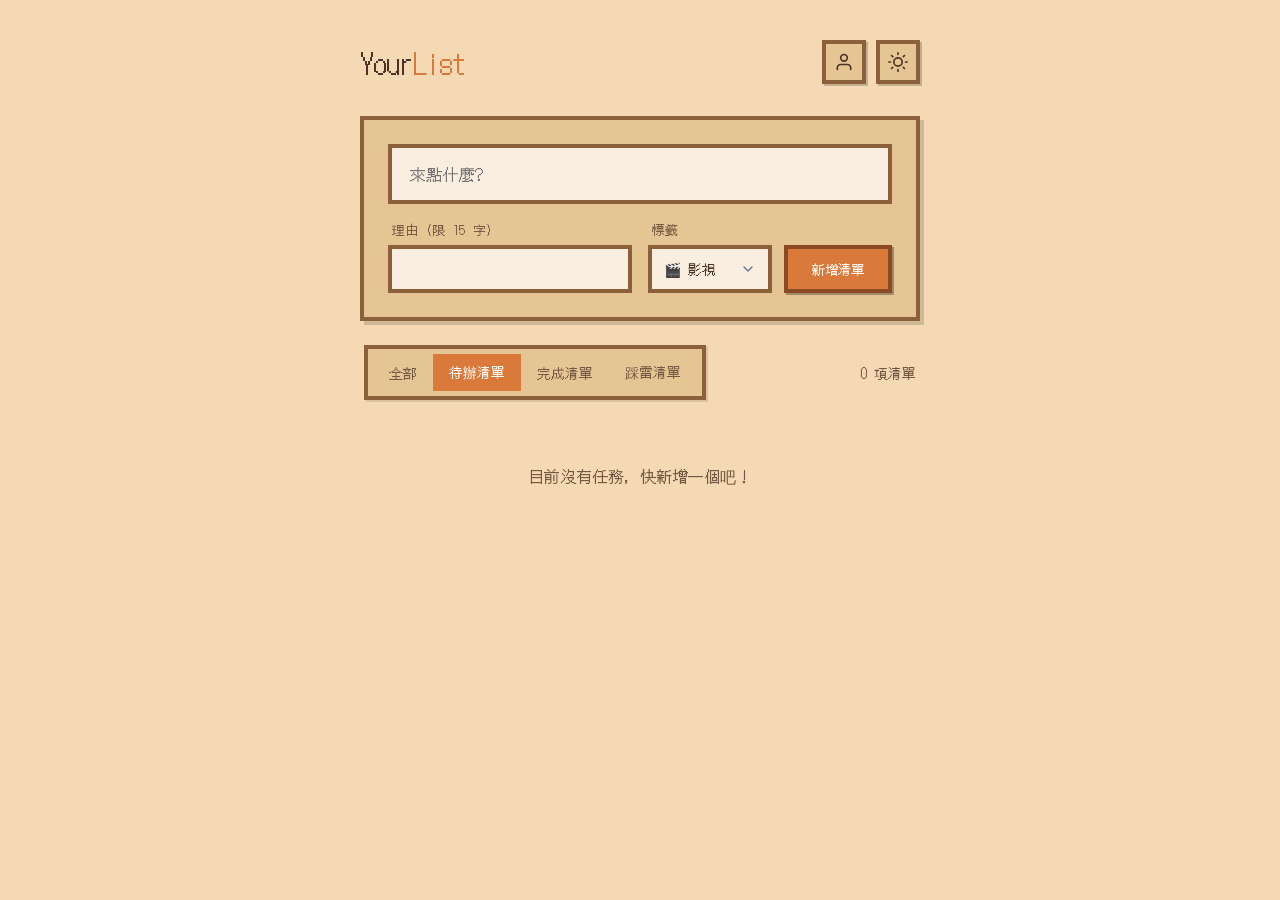
==== html/index.html @ 20684373 "feat: initialize core Vibe Todo application with task management, local storage persistence, and ani" ====
<!DOCTYPE html>
<html lang="zh-TW">
<head>
    <meta charset="UTF-8">
    <meta name="viewport" content="width=device-width, initial-scale=1.0">
    <title>YourList - 生活風格清單</title>
    <meta name="description" content="一個優雅的純前端生活風格清單，紀錄您的電影、書籍、音樂與靈感。">
    <link rel="stylesheet" href="../css/style.css">
    <link rel="stylesheet" href="../css/animations.css">
    <!-- Google Fonts -->
    <link rel="preconnect" href="https://fonts.googleapis.com">
    <link rel="preconnect" href="https://fonts.gstatic.com" crossorigin>
    <link href="https://fonts.googleapis.com/css2?family=DotGothic16&display=swap" rel="stylesheet">
</head>
<body class="light-mode">
    <div class="background-blur"></div>
    
    <div class="app-container">
        <header>
            <div class="logo">
                <h1>Your<span>List</span></h1>
            </div>
            <div class="header-actions">
                <button id="user-btn" class="icon-btn" aria-label="會員中心" onclick="window.location.href='member.html'">
                    <svg id="user-icon" xmlns="http://www.w3.org/2000/svg" viewBox="0 0 24 24" fill="none" stroke="currentColor" stroke-width="2" stroke-linecap="round" stroke-linejoin="round"><path d="M20 21v-2a4 4 0 0 0-4-4H8a4 4 0 0 0-4 4v2"></path><circle cx="12" cy="7" r="4"></circle></svg>
                    <span id="user-name-badge" class="hidden"></span>
                </button>
                <button id="theme-toggle" class="icon-btn" aria-label="切換主題">
                    <svg id="sun-icon" xmlns="http://www.w3.org/2000/svg" viewBox="0 0 24 24" fill="none" stroke="currentColor" stroke-width="2" stroke-linecap="round" stroke-linejoin="round"><circle cx="12" cy="12" r="5"></circle><line x1="12" y1="1" x2="12" y2="3"></line><line x1="12" y1="21" x2="12" y2="23"></line><line x1="4.22" y1="4.22" x2="5.64" y2="5.64"></line><line x1="18.36" y1="18.36" x2="19.78" y2="19.78"></line><line x1="1" y1="12" x2="3" y2="12"></line><line x1="21" y1="12" x2="23" y2="12"></line><line x1="4.22" y1="19.78" x2="5.64" y2="18.36"></line><line x1="18.36" y1="5.64" x2="19.78" y2="4.22"></line></svg>
                    <svg id="moon-icon" class="hidden" xmlns="http://www.w3.org/2000/svg" viewBox="0 0 24 24" fill="none" stroke="currentColor" stroke-width="2" stroke-linecap="round" stroke-linejoin="round"><path d="M21 12.79A9 9 0 1 1 11.21 3 7 7 0 0 0 21 12.79z"></path></svg>
                </button>
            </div>
        </header>

        <section class="add-task-section card">
            <div class="input-group main-input">
                <input type="text" id="task-input" placeholder="來點什麼?" autocomplete="off">
            </div>
            <div class="options-group">
                <div class="option-item">
                    <label for="task-reason">理由 (限 15 字)</label>
                    <input type="text" id="task-reason" placeholder="" maxlength="15" autocomplete="off">
                </div>
                <div class="option-item">
                    <label for="task-tag">標籤</label>
                    <div class="tag-select-wrapper">
                        <select id="task-tag">
                            <option value="影視">🎬 影視</option>
                            <option value="書籍">📖 書籍</option>
                            <option value="音樂">🎵 音樂</option>
                            <option value="課程">🎓 課程</option>
                            <option value="遊戲">🎮 遊戲</option>
                        </select>
                        <button id="add-btn" class="primary-btn">新增清單</button>
                    </div>
                </div>
            </div>
        </section>

        <nav class="filter-section">
            <div class="filter-tabs">
                <button class="filter-btn" data-filter="all">全部</button>
                <button class="filter-btn active" data-filter="active">待辦清單</button>
                <button class="filter-btn" data-filter="completed">完成清單</button>
                <button class="filter-btn" data-filter="thunder">踩雷清單</button>
            </div>
            <div class="stats">
                <span id="items-left">0 項清單</span>
            </div>
        </nav>



        <main id="todo-list" class="todo-list">
            <!-- 任務項目將動態生成於此 -->
            <div class="empty-state">
                <p>目前沒有任務，快新增一個吧！</p>
            </div>
        </main>
    </div>

    <canvas id="animation-canvas"></canvas>
    <script src="../js/script.js"></script>
</body>
</html>
---- css/style.css ----
:root {
    /* Color Palette - Light Mode - Stardew Valley */
    --primary-color: #d97a3a; /* Earthy wood orange */
    --primary-hover: #b95d22;
    --bg-color: #f4d9b4; /* Warm sand/wood */
    --card-bg: #e6c594; /* Darker board */
    --text-main: #4a3424; /* Dark brown for contrast */
    --text-muted: #735942;
    --border-color: #8c603a; /* Wood border */
    --input-bg: #f9eedf;
    --accent-red: #d94a3a;
    --accent-green: #629c44; /* Grass green */
    --shadow: 4px 4px 0px rgba(0,0,0,0.15); /* Hard pixel shadow */
    --glass-blur: none; /* No glass */
}

.dark-mode {
    /* Color Palette - Dark Mode - Stardew Night */
    --primary-color: #b56c36;
    --primary-hover: #985526;
    --bg-color: #2b394a; /* Night sky blue */
    --card-bg: #3c4c61;
    --text-main: #f0decc;
    --text-muted: #b5a496;
    --border-color: #1a2533;
    --input-bg: #222d3b;
    --shadow: 4px 4px 0px rgba(0,0,0,0.3);
}

* {
    margin: 0;
    padding: 0;
    box-sizing: border-box;
    font-family: 'DotGothic16', 'Inter', sans-serif;
    image-rendering: auto; /* Base */
}
svg {
    image-rendering: pixelated;
}

body {
    background-color: var(--bg-color);
    color: var(--text-main);
    min-height: 100vh;
    display: flex;
    justify-content: center;
    transition: background-color 0.4s ease, color 0.4s ease;
    overflow-x: hidden;
}

/* Background Animated Circles - Removed for Pixel Art Vibe */
.background-blur {
    display: none;
}


.app-container {
    width: 100%;
    max-width: 600px;
    padding: 40px 20px;
    display: flex;
    flex-direction: column;
    gap: 24px;
}

/* Header */
header {
    display: flex;
    justify-content: space-between;
    align-items: center;
    margin-bottom: 8px;
}

.header-actions {
    display: flex;
    gap: 10px;
}

.logo h1 {
    font-size: 28px;
    font-weight: normal;
    letter-spacing: -1px;
    color: var(--text-main);
}

.logo h1 span {
    color: var(--primary-color);
}

.icon-btn {
    background: var(--card-bg);
    border: 4px solid var(--border-color);
    color: var(--text-main);
    width: 44px;
    height: 44px;
    border-radius: 0;
    display: flex;
    align-items: center;
    justify-content: center;
    cursor: pointer;
    transition: all 0.1s ease;
    box-shadow: 2px 2px 0px rgba(0,0,0,0.2);
}

.icon-btn:hover {
    transform: translateY(2px);
    box-shadow: 0px 0px 0px rgba(0,0,0,0.2);
}

.icon-btn svg {
    width: 20px;
    height: 20px;
}

.icon-btn {
    position: relative;
}

.hidden { display: none; }

/* Cards & Components */
.card {
    background: var(--card-bg);
    border: 4px solid var(--border-color);
    border-radius: 0;
    padding: 24px;
    box-shadow: var(--shadow);
}

/* Add Task Section */
.add-task-section {
    display: flex;
    flex-direction: column;
    gap: 16px;
}

.input-group {
    display: flex;
    gap: 12px;
}

#task-input {
    flex: 1;
    background: var(--input-bg);
    border: 4px solid var(--border-color);
    padding: 14px 18px;
    border-radius: 0;
    color: var(--text-main);
    font-size: 16px;
    transition: all 0.1s ease;
}

#task-input:focus {
    outline: none;
    border-color: var(--primary-color);
}

.primary-btn {
    background: var(--primary-color);
    color: white;
    border: 4px solid #8c4a24;
    padding: 0 24px;
    border-radius: 0;
    font-weight: normal;
    cursor: pointer;
    transition: all 0.1s ease;
    white-space: nowrap;
    box-shadow: 2px 2px 0px rgba(0,0,0,0.3);
}

.primary-btn:hover {
    background: var(--primary-hover);
    transform: translateY(2px);
    box-shadow: 0px 0px 0px rgba(0,0,0,0.3);
}

.options-group {
    display: grid;
    grid-template-columns: 1fr 1fr;
    gap: 16px;
}

.option-item {
    display: flex;
    flex-direction: column;
    gap: 6px;
}

.option-item label {
    font-size: 13px;
    font-weight: normal;
    color: var(--text-muted);
    margin-left: 4px;
}

.option-item input, .option-item select {
    background: var(--input-bg);
    border: 4px solid var(--border-color);
    padding: 10px 12px;
    border-radius: 0;
    color: var(--text-main);
    font-size: 14px;
    cursor: pointer;
    transition: all 0.1s ease;
}

.option-item select {
    appearance: none;
    -webkit-appearance: none;
    padding-right: 36px; /* 增加右側空間給圖示 */
    background-image: url("data:image/svg+xml,%3Csvg xmlns='http://www.w3.org/2000/svg' width='16' height='16' viewBox='0 0 24 24' fill='none' stroke='%2364748b' stroke-width='2' stroke-linecap='round' stroke-linejoin='round'%3E%3Cpath d='m6 9 6 6 6-6'/%3E%3C/svg%3E");
    background-repeat: no-repeat;
    background-position: right 12px center; /* 這裡控制圖示往左移動的距離 */
}

/* Filter Section */
.filter-section {
    display: flex;
    justify-content: space-between;
    align-items: center;
    padding: 0 4px;
}

.filter-tabs {
    display: flex;
    background: var(--card-bg);
    padding: 5px;
    border-radius: 0;
    border: 4px solid var(--border-color);
    box-shadow: 2px 2px 0px rgba(0,0,0,0.1);
}

.filter-btn {
    background: transparent;
    border: none;
    padding: 8px 16px;
    border-radius: 0;
    color: var(--text-muted);
    font-size: 14px;
    font-weight: normal;
    cursor: pointer;
    transition: all 0.1s ease;
}

.filter-btn.active {
    background: var(--primary-color);
    color: white;
}

.stats {
    font-size: 14px;
    font-weight: normal;
    color: var(--text-muted);
}

/* Todo List Area */
.todo-list {
    display: flex;
    flex-direction: column;
    gap: 12px;
}

.todo-item {
    display: flex;
    align-items: center;
    background: var(--card-bg);
    border: 4px solid var(--border-color);
    padding: 16px 20px;
    border-radius: 0;
    box-shadow: var(--shadow);
    transition: transform 0.1s;
}


.todo-item:hover {
    transform: translateY(-2px);
    border-color: var(--primary-color);
}

.checkbox-container {
    cursor: pointer;
    margin-right: 10px;
}

.todo-content {
    flex: 1;
    display: flex;
    flex-direction: column;
    gap: 4px;
}

.task-text {
    font-size: 16px;
    font-weight: normal;
    color: var(--text-main);
}

.todo-item.completed .task-text {
    color: var(--text-muted);
    text-decoration: line-through;
    opacity: 0.7;
}

.task-meta {
    display: flex;
    align-items: center;
    gap: 12px;
    font-size: 12px;
    color: var(--text-muted);
}

.tag-reason-text {
    font-size: 13px;
    color: var(--text-muted);
    font-style: italic;
    margin-top: -2px;
}

.tag-badge {
    padding: 4px 12px;
    border-radius: 0;
    font-weight: normal;
    font-size: 11px;
    display: inline-block;
    border: 2px solid rgba(0,0,0,0.2);
}

/* 標籤配色系統 (馬卡龍色系) */
.tag-badge.tag-影視 {
    background: #FFB3BA; /* 粉紅 */
    color: #8C4A4A;
}

.tag-badge.tag-書籍 {
    background: #BAFFC9; /* 粉綠 */
    color: #4A8C5A;
}

.tag-badge.tag-音樂 {
    background: #BAE1FF; /* 粉藍 */
    color: #4A6A8C;
}

.tag-badge.tag-課程 {
    background: #FFFFBA; /* 粉黃 */
    color: #8C8C4A;
}

.tag-badge.tag-遊戲 {
    background: #FFD1A3; /* 粉橙 - 活潑 */
    color: #8C5B3A;
}

.tag-select-wrapper {
    display: flex;
    gap: 12px;
}

.tag-select-wrapper select {
    flex: 1;
}

.actions {
    display: flex;
    gap: 8px;
}

.action-btn {
    background: transparent;
    border: 1px solid var(--border-color);
    padding: 6px;
    border-radius: 8px;
    color: var(--text-muted);
    cursor: pointer;
    transition: all 0.2s ease;
}

.action-btn:hover {
    background: rgba(99, 102, 241, 0.1);
    color: var(--primary-color);
    border-color: var(--primary-color);
}

.bomb-btn:hover, .bomb-btn.active {
    color: #ef4444;
    border-color: #ef4444;
    background: rgba(239, 68, 68, 0.1);
}

.bomb-btn.active svg {
    fill: #ef4444;
}

.todo-item.is-thunder {
    background: rgba(239, 68, 68, 0.05);
    border-color: rgba(239, 68, 68, 0.3);
}

.pin-btn:hover, .pin-btn.active {
    color: #f59e0b;
    border-color: #f59e0b;
    background: rgba(245, 158, 11, 0.1);
}

.pin-btn.active svg {
    fill: #f59e0b;
}

.todo-item.pinned {
    border-left: 4px solid #f59e0b;
}

.calendar-btn:hover {
    color: var(--accent-green);
    border-color: var(--accent-green);
    background: rgba(34, 197, 94, 0.1);
}

.delete-btn:hover {
    color: var(--accent-red);
    border-color: var(--accent-red);
    background: rgba(239, 68, 68, 0.1);
}

.empty-state {
    text-align: center;
    padding: 40px;
    color: var(--text-muted);
}

/* Custom Checkbox */
.custom-checkbox {
    width: 22px;
    height: 22px;
    border: 2px solid var(--border-color);
    border-radius: 6px;
    display: flex;
    align-items: center;
    justify-content: center;
    transition: all 0.2s ease;
}

.todo-item.completed .custom-checkbox {
    background: var(--accent-green);
    border-color: var(--accent-green);
}

.custom-checkbox::after {
    content: '✓';
    color: white;
    font-size: 14px;
    display: none;
}

.todo-item.completed .custom-checkbox::after {
    display: block;
}

/* Responsive */
@media (max-width: 480px) {
    .options-group {
        grid-template-columns: 1fr;
    }
    
    .filter-section {
        flex-direction: column;
        gap: 16px;
        align-items: stretch;
    }
    
    .stats {
        text-align: center;
    }
}


.todo-item.deleting {
    pointer-events: none;
}

/* Drag and Drop Styles */
.drag-handle {
    display: flex;
    align-items: center;
    justify-content: center;
    margin-right: 6px;
    color: var(--text-muted);
    cursor: grab;
    padding: 2px;
    border-radius: 4px;
    transition: background 0.2s ease;
}

.drag-handle:hover {
    background: rgba(99, 102, 241, 0.1);
    color: var(--primary-color);
}

.drag-handle:active {
    cursor: grabbing;
}

.todo-item.dragging {
    opacity: 0.5;
    transform: scale(0.98);
    border: 2px dashed var(--primary-color);
    box-shadow: none;
    background: rgba(99, 102, 241, 0.05);
}

/* 讓正在拖動的項目不響應滑鼠，以便 dragover 能偵測到下方的項目 */
.todo-item.dragging * {
    pointer-events: none;
}

.todo-list.drag-over .todo-item {
    transition: transform 0.2s ease;
}

/* 拖拽指示線 (HR) */
.drag-placeholder {
    height: 3px;
    background: var(--primary-color);
    margin: 4px 0;
    border-radius: 4px;
    box-shadow: 0 0 10px rgba(99, 102, 241, 0.4);
    pointer-events: none;
    transition: all 0.1s ease;
}

#animation-canvas {
    position: fixed;
    top: 0;
    left: 0;
    width: 100%;
    height: 100%;
    z-index: 0;
    pointer-events: none;
}
---- css/animations.css ----
/* Keyframe Animations */
@keyframes float {
    0% { transform: translate(0, 0) scale(1); }
    100% { transform: translate(50px, 100px) scale(1.1); }
}

@keyframes slideUp {
    from { opacity: 0; transform: translateY(20px); }
    to { opacity: 1; transform: translateY(0); }
}

@keyframes slideOut {
    0% { opacity: 1; transform: translateX(0); }
    100% { opacity: 0; transform: translateX(100px); }
}

/* Animation Assignments */
.background-blur::before,
.background-blur::after {
    animation: float 20s infinite alternate;
}

.background-blur::after {
    animation-delay: -5s;
}

.todo-item {
    animation: slideUp 0.3s steps(4);
}

.todo-item.deleting {
    animation: slideOut 0.3s steps(4) forwards;
}
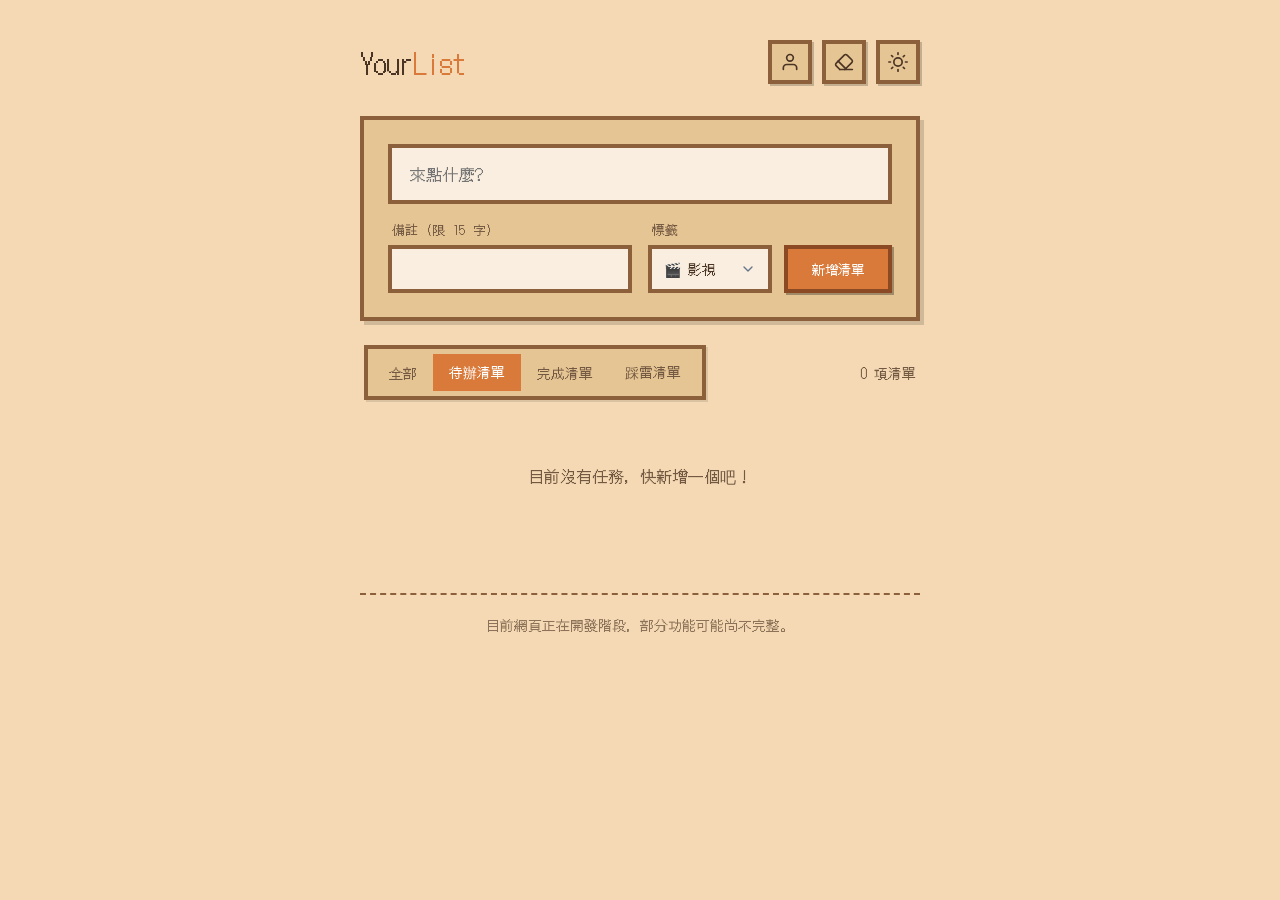
==== commit 4868c3c5: "Update: 優化 UI 佈局並新增設定頁面" ====
--- a/html/index.html
+++ b/html/index.html
@@ -23,7 +23,9 @@
             <div class="header-actions">
                 <button id="user-btn" class="icon-btn" aria-label="會員中心" onclick="window.location.href='member.html'">
                     <svg id="user-icon" xmlns="http://www.w3.org/2000/svg" viewBox="0 0 24 24" fill="none" stroke="currentColor" stroke-width="2" stroke-linecap="round" stroke-linejoin="round"><path d="M20 21v-2a4 4 0 0 0-4-4H8a4 4 0 0 0-4 4v2"></path><circle cx="12" cy="7" r="4"></circle></svg>
-                    <span id="user-name-badge" class="hidden"></span>
+                </button>
+                <button id="eraser-btn" class="icon-btn" aria-label="清除粒子">
+                    <svg xmlns="http://www.w3.org/2000/svg" viewBox="0 0 24 24" fill="none" stroke="currentColor" stroke-width="2" stroke-linecap="round" stroke-linejoin="round"><path d="m7 21-4.3-4.3c-1-1-1-2.5 0-3.4l9.6-9.6c1-1 2.5-1 3.4 0l5.6 5.6c1 1 1 2.5 0 3.4L13 21"></path><path d="M22 21H7"></path><path d="m5 11 9 9"></path></svg>
                 </button>
                 <button id="theme-toggle" class="icon-btn" aria-label="切換主題">
                     <svg id="sun-icon" xmlns="http://www.w3.org/2000/svg" viewBox="0 0 24 24" fill="none" stroke="currentColor" stroke-width="2" stroke-linecap="round" stroke-linejoin="round"><circle cx="12" cy="12" r="5"></circle><line x1="12" y1="1" x2="12" y2="3"></line><line x1="12" y1="21" x2="12" y2="23"></line><line x1="4.22" y1="4.22" x2="5.64" y2="5.64"></line><line x1="18.36" y1="18.36" x2="19.78" y2="19.78"></line><line x1="1" y1="12" x2="3" y2="12"></line><line x1="21" y1="12" x2="23" y2="12"></line><line x1="4.22" y1="19.78" x2="5.64" y2="18.36"></line><line x1="18.36" y1="5.64" x2="19.78" y2="4.22"></line></svg>
@@ -38,7 +40,7 @@
             </div>
             <div class="options-group">
                 <div class="option-item">
-                    <label for="task-reason">理由 (限 15 字)</label>
+                    <label for="task-reason">備註 (限 15 字)</label>
                     <input type="text" id="task-reason" placeholder="" maxlength="15" autocomplete="off">
                 </div>
                 <div class="option-item">
@@ -77,9 +79,31 @@
                 <p>目前沒有任務，快新增一個吧！</p>
             </div>
         </main>
+
+        <footer class="app-footer">
+            <p>目前網頁正在開發階段，部分功能可能尚不完整。</p>
+        </footer>
     </div>
 
     <canvas id="animation-canvas"></canvas>
+    <div id="note-modal" class="modal-overlay hidden">
+        <div class="modal-content card">
+            <header class="modal-header">
+                <h2 id="modal-title">文字紀錄</h2>
+                <button id="close-modal" class="icon-btn" aria-label="關閉">
+                    <svg xmlns="http://www.w3.org/2000/svg" width="20" height="20" viewBox="0 0 24 24" fill="none" stroke="currentColor" stroke-width="2" stroke-linecap="round" stroke-linejoin="round"><line x1="18" y1="6" x2="6" y2="18"></line><line x1="6" y1="6" x2="18" y2="18"></line></svg>
+                </button>
+            </header>
+            <div class="modal-body">
+                <p id="modal-task-text" class="task-info"></p>
+                <textarea id="task-note" placeholder="在此輸入關於此項目的筆記、心得或紀錄..." rows="10"></textarea>
+            </div>
+            <footer class="modal-footer">
+                <button id="save-note" class="primary-btn">儲存紀錄</button>
+            </footer>
+        </div>
+    </div>
+
     <script src="../js/script.js"></script>
 </body>
 </html>
--- a/css/style.css
+++ b/css/style.css
@@ -12,6 +12,18 @@
     --accent-green: #629c44; /* Grass green */
     --shadow: 4px 4px 0px rgba(0,0,0,0.15); /* Hard pixel shadow */
     --glass-blur: none; /* No glass */
+
+    /* Tag Colors - Light Mode */
+    --tag-movie-bg: #ff9aa2;
+    --tag-movie-text: #6b2d2d;
+    --tag-book-bg: #b5ebb6;
+    --tag-book-text: #2d5a3a;
+    --tag-music-bg: #a2d2ff;
+    --tag-music-text: #2d4a6b;
+    --tag-course-bg: #f9f9a2;
+    --tag-course-text: #5a5a2d;
+    --tag-game-bg: #ffc8a2;
+    --tag-game-text: #6b442d;
 }
 
 .dark-mode {
@@ -25,6 +37,18 @@
     --border-color: #1a2533;
     --input-bg: #222d3b;
     --shadow: 4px 4px 0px rgba(0,0,0,0.3);
+
+    /* Tag Colors - Dark Mode */
+    --tag-movie-bg: #8c4a4a;
+    --tag-movie-text: #ffb3ba;
+    --tag-book-bg: #4a8c5a;
+    --tag-book-text: #baffc9;
+    --tag-music-bg: #4a6a8c;
+    --tag-music-text: #bae1ff;
+    --tag-course-bg: #8c8c4a;
+    --tag-course-text: #ffffba;
+    --tag-game-bg: #8c5b3a;
+    --tag-game-text: #ffd1a3;
 }
 
 * {
@@ -107,6 +131,21 @@
     box-shadow: 0px 0px 0px rgba(0,0,0,0.2);
 }
 
+.icon-btn.active {
+    background: var(--primary-color);
+    color: white;
+    border-color: var(--primary-dark);
+    box-shadow: inset 2px 2px 4px rgba(0,0,0,0.2);
+}
+
+body.eraser-mode {
+    cursor: cell; /* 備用樣式 */
+}
+
+body.eraser-mode #animation-canvas {
+    cursor: url("data:image/svg+xml;utf8,<svg xmlns='http://www.w3.org/2000/svg' width='32' height='32' viewBox='0 0 24 24' fill='none' stroke='%236366f1' stroke-width='2' stroke-linecap='round' stroke-linejoin='round'><path d='m7 21-4.3-4.3c-1-1-1-2.5 0-3.4l9.6-9.6c1-1 2.5-1 3.4 0l5.6 5.6c1 1 1 2.5 0 3.4L13 21'/><path d='M22 21H7'/><path d='m5 11 9 9'/></svg>") 0 24, crosshair;
+}
+
 .icon-btn svg {
     width: 20px;
     height: 20px;
@@ -114,6 +153,19 @@
 
 .icon-btn {
     position: relative;
+}
+
+#user-name-badge {
+    position: absolute;
+    top: -8px;
+    right: -8px;
+    background: var(--primary-color);
+    color: white;
+    font-size: 10px;
+    padding: 2px 6px;
+    border: 2px solid var(--border-color);
+    white-space: nowrap;
+    pointer-events: none;
 }
 
 .hidden { display: none; }
@@ -137,6 +189,17 @@
 .input-group {
     display: flex;
     gap: 12px;
+    flex-wrap: wrap; /* allow wrapping on small screens */
+    width: 100%;
+}
+
+@media (max-width: 480px) {
+    .input-group {
+        flex-direction: column;
+    }
+    #task-input {
+        width: 100% !important; /* ensure full width on mobile */
+    }
 }
 
 #task-input {
@@ -150,10 +213,22 @@
     transition: all 0.1s ease;
 }
 
-#task-input:focus {
+
+/* 統一 focus-visible 樣式 */
+#task-input:focus-visible {
     outline: none;
     border-color: var(--primary-color);
-}
+    box-shadow: 0 0 0 2px var(--primary-color);
+}
+/* 其他可聚焦元素的統一樣式 */
+input:focus-visible,
+select:focus-visible,
+textarea:focus-visible {
+    outline: none;
+    border-color: var(--primary-color);
+    box-shadow: 0 0 0 2px var(--primary-color);
+}
+
 
 .primary-btn {
     background: var(--primary-color);
@@ -325,30 +400,30 @@
     border: 2px solid rgba(0,0,0,0.2);
 }
 
-/* 標籤配色系統 (馬卡龍色系) */
+/* 標籤配色系統 */
 .tag-badge.tag-影視 {
-    background: #FFB3BA; /* 粉紅 */
-    color: #8C4A4A;
+    background: var(--tag-movie-bg);
+    color: var(--tag-movie-text);
 }
 
 .tag-badge.tag-書籍 {
-    background: #BAFFC9; /* 粉綠 */
-    color: #4A8C5A;
+    background: var(--tag-book-bg);
+    color: var(--tag-book-text);
 }
 
 .tag-badge.tag-音樂 {
-    background: #BAE1FF; /* 粉藍 */
-    color: #4A6A8C;
+    background: var(--tag-music-bg);
+    color: var(--tag-music-text);
 }
 
 .tag-badge.tag-課程 {
-    background: #FFFFBA; /* 粉黃 */
-    color: #8C8C4A;
+    background: var(--tag-course-bg);
+    color: var(--tag-course-text);
 }
 
 .tag-badge.tag-遊戲 {
-    background: #FFD1A3; /* 粉橙 - 活潑 */
-    color: #8C5B3A;
+    background: var(--tag-game-bg);
+    color: var(--tag-game-text);
 }
 
 .tag-select-wrapper {
@@ -394,6 +469,11 @@
 .todo-item.is-thunder {
     background: rgba(239, 68, 68, 0.05);
     border-color: rgba(239, 68, 68, 0.3);
+}
+
+.todo-item.is-thunder .checkbox-container {
+    cursor: not-allowed;
+    opacity: 0.6;
 }
 
 .pin-btn:hover, .pin-btn.active {
@@ -469,7 +549,7 @@
     }
     
     .stats {
-        text-align: center;
+        display: none;
     }
 }
 
@@ -537,3 +617,117 @@
     z-index: 0;
     pointer-events: none;
 }
+
+/* Footer Styles */
+.app-footer {
+    margin-top: 40px;
+    padding: 20px 0;
+    text-align: center;
+    border-top: 2px dashed var(--border-color);
+}
+
+.app-footer p {
+    font-size: 14px;
+    color: var(--text-muted);
+    opacity: 0.8;
+}
+
+/* Modal Styles */
+.modal-overlay {
+    position: fixed;
+    top: 0;
+    left: 0;
+    width: 100%;
+    height: 100%;
+    background: rgba(0, 0, 0, 0.4);
+    backdrop-filter: blur(4px);
+    display: flex;
+    align-items: center;
+    justify-content: center;
+    z-index: 1000;
+    transition: all 0.3s ease;
+}
+
+.modal-overlay.hidden {
+    display: none;
+    opacity: 0;
+    pointer-events: none;
+}
+
+.modal-content {
+    width: 90%;
+    max-width: 500px;
+    max-height: 80vh;
+    display: flex;
+    flex-direction: column;
+    animation: modalPop 0.3s cubic-bezier(0.34, 1.56, 0.64, 1);
+}
+
+@keyframes modalPop {
+    from { transform: scale(0.8); opacity: 0; }
+    to { transform: scale(1); opacity: 1; }
+}
+
+.modal-header {
+    display: flex;
+    justify-content: space-between;
+    align-items: center;
+    margin-bottom: 20px;
+    padding-bottom: 12px;
+    border-bottom: 4px solid var(--border-color);
+}
+
+.modal-header h2 {
+    font-size: 20px;
+    font-weight: normal;
+}
+
+.modal-body {
+    display: flex;
+    flex-direction: column;
+    gap: 16px;
+    margin-bottom: 24px;
+}
+
+.task-info {
+    font-size: 14px;
+    color: var(--text-muted);
+    background: var(--input-bg);
+    padding: 10px;
+    border: 2px dashed var(--border-color);
+}
+
+#task-note {
+    width: 100%;
+    background: var(--input-bg);
+    border: 4px solid var(--border-color);
+    padding: 14px;
+    color: var(--text-main);
+    font-size: 15px;
+    resize: none;
+    transition: all 0.1s ease;
+}
+
+#task-note:focus {
+    outline: none;
+    border-color: var(--primary-color);
+}
+
+.modal-footer {
+    display: flex;
+    justify-content: flex-end;
+}
+
+.modal-footer .primary-btn {
+    width: 100%;
+    padding: 12px;
+}
+
+/* 點擊清單內容時的游標提示 */
+.todo-content {
+    cursor: pointer;
+}
+
+.todo-content:hover .task-text {
+    color: var(--primary-color);
+}
